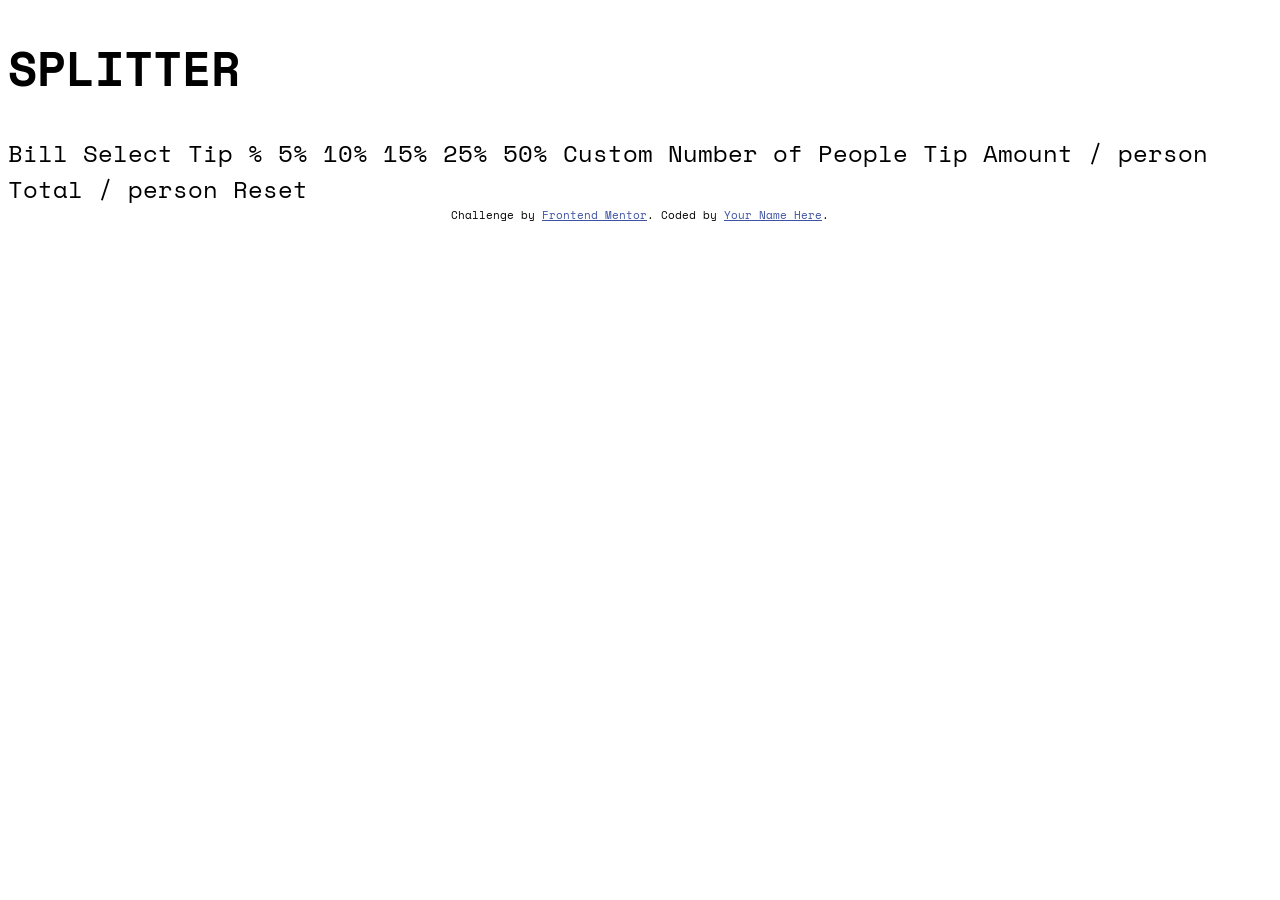
==== tip-calculator-app-main/index.html @ 4a59e86a "first commit" ====
<!DOCTYPE html>
<html lang="en">
  <head>
    <meta charset="UTF-8" />
    <meta name="viewport" content="width=device-width, initial-scale=1.0" />
    <link rel="icon" type="image/png" sizes="32x32" href="./images/favicon-32x32.png" />
    <link rel="preconnect" href="https://fonts.googleapis.com" />
    <link rel="preconnect" href="https://fonts.gstatic.com" crossorigin />
    <link href="https://fonts.googleapis.com/css2?family=Space+Mono:wght@400;700&display=swap" rel="stylesheet" />
    <link rel="stylesheet" href="./src/styles.css" />
    <title>Frontend Mentor | Tip calculator app</title>
    <script defer src="./src/script.js"></script>
  </head>
  <body>
    <h1>SPLITTER</h1>
    Bill Select Tip % 5% 10% 15% 25% 50% Custom Number of People Tip Amount / person Total / person Reset

    <div class="attribution">Challenge by <a href="https://www.frontendmentor.io?ref=challenge" target="_blank">Frontend Mentor</a>. Coded by <a href="#">Your Name Here</a>.</div>
  </body>
</html>
---- tip-calculator-app-main/src/styles.css ----
:root {
  font-size: 24px;
  font-family: 'Space Mono', monospace;
--Strong-cyan: hsl(172, 67%, 45%);
--Very-dark-cyan: hsl(183, 100%, 15%);
--Dark-grayish-cyan: hsl(186, 14%, 43%);
--Grayish-cyan: hsl(184, 14%, 56%);
--Light-grayish-cyan: hsl(185, 41%, 84%);
--Very-light-grayish-cyan: hsl(189, 41%, 97%);
--White: hsl(0, 0%, 100%);
}

.attribution {
    font-size: 11px;
    text-align: center;
  }

.attribution a {
    color: hsl(228, 45%, 44%);
  }

  @media screen and (max-width: 375px) {
    
  }
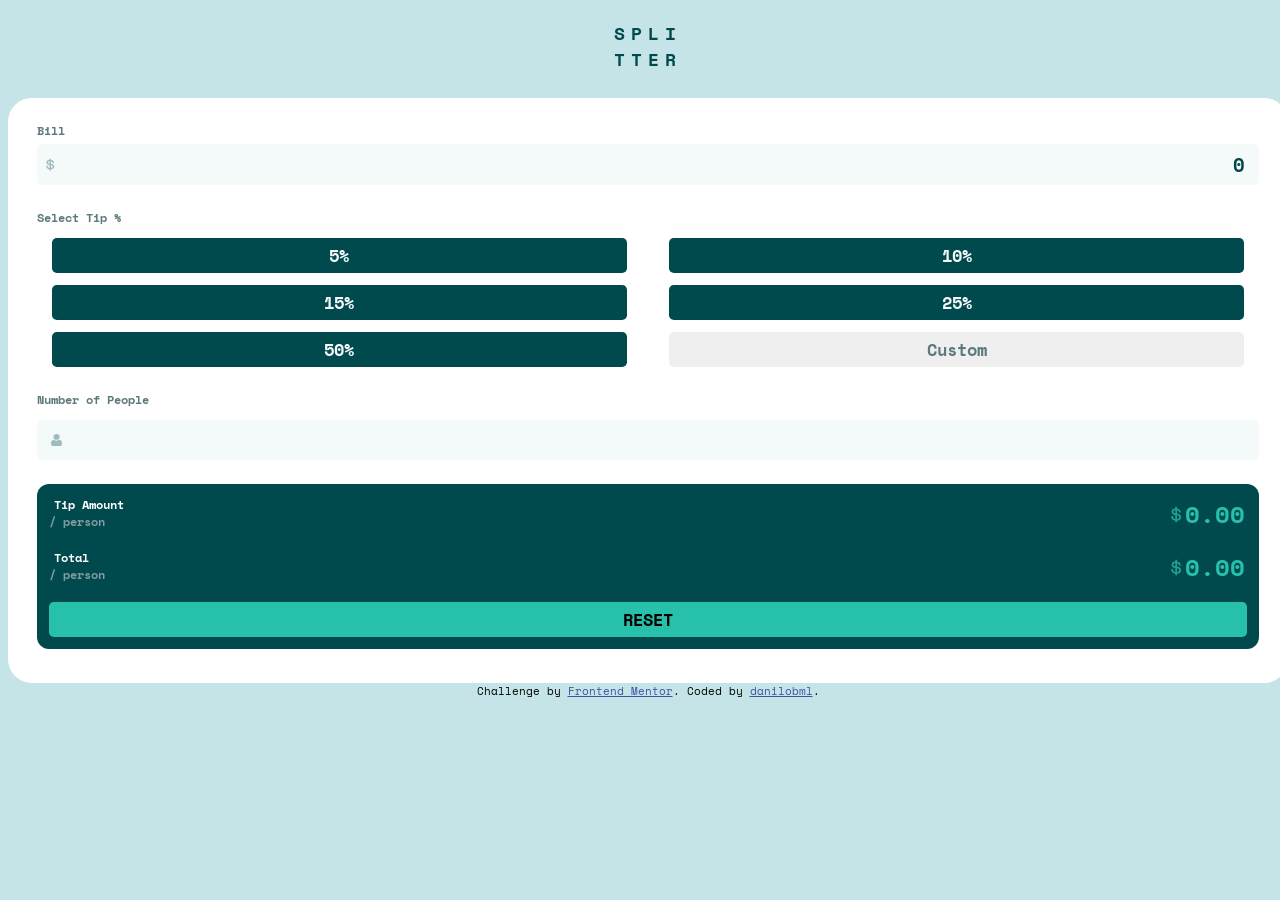
==== commit c85abba6: "mobile-basic-structure-and-style" ====
--- a/tip-calculator-app-main/index.html
+++ b/tip-calculator-app-main/index.html
@@ -12,9 +12,41 @@
     <script defer src="./src/script.js"></script>
   </head>
   <body>
-    <h1>SPLITTER</h1>
-    Bill Select Tip % 5% 10% 15% 25% 50% Custom Number of People Tip Amount / person Total / person Reset
+    <h1 class="top-h1">SPLI</h1>
+    <h1 class="bottom-h1">TTER</h1>
+    <div class="main-container">
+    <h6>Bill</h6> 
+   <div class="bill-screen">
+     <img src="./images/icon-dollar.svg" class="icon-dollar" alt="icon-dollar">
+     <input class="input-bill" type="number" step='0.01' min="0" value='0'>
+   </div>
+    <h6>Select Tip %</h6>
+    <div class="buttons">
+    <button class="selector">5%</button>
+    <button class="selector">10%</button>
+    <button class="selector">15%</button>
+    <button class="selector">25%</button>
+    <button class="selector">50%</button>
+    <button class="custom">Custom</button>
+  </div>
+    <h6>Number of People<h6> 
+    <div class="people-screen">
+      <img src="./images/icon-person.svg" class="icon-person" alt="icon-person">
+      <input class="input-people" type="number"  min="0">
+    </div>
+    <div class="amount-screen">
+    <div class="amount">
+    <span><span class="screen-p-big">Tip Amount</span><span class="screen-p-small"><br>/ person</span></span>
+    <div class="result-amount"><span><img src="./images/icon-dollar.svg" alt="icon-dollar" class="dollar-result"></span><span id="value-amount">0.00</span></div>
+    </div>
+    <div class="total">
+      <span><span class="screen-p-big">Total</span><span class="screen-p-small"><br>/ person</span></span>
+      <div class="result-amount"><span><img src="./images/icon-dollar.svg" alt="icon-dollar" class="dollar-result"></span><span id="total-amount">0.00</span></div>
+      </div>
 
-    <div class="attribution">Challenge by <a href="https://www.frontendmentor.io?ref=challenge" target="_blank">Frontend Mentor</a>. Coded by <a href="#">Your Name Here</a>.</div>
+
+    <button class="reset">RESET</button> </div> 
+    </div>
+    <div class="attribution">Challenge by <a href="https://www.frontendmentor.io?ref=challenge" target="_blank">Frontend Mentor</a>. Coded by <a href="https://github.com/danilobml">danilobml</a>.</div>
   </body>
 </html>
--- a/tip-calculator-app-main/src/styles.css
+++ b/tip-calculator-app-main/src/styles.css
@@ -1,3 +1,13 @@
+html{ 
+  box-sizing: border-box;
+}
+*,
+*:before,
+*:after {
+   box-sizing:inherit;
+}
+
+
 :root {
   font-size: 24px;
   font-family: 'Space Mono', monospace;
@@ -10,6 +20,182 @@
 --White: hsl(0, 0%, 100%);
 }
 
+/* Body and background */
+body{
+  background-color: var(--Light-grayish-cyan);
+  display: flex;
+  flex-direction: column;
+  justify-content: center;
+  align-items: center;
+  width: 100vw;
+}
+
+h1{
+  font-size: 18px;
+  color: var(--Very-dark-cyan);
+  letter-spacing: 6px;
+}
+
+.top-h1{
+  margin-bottom: 0;
+}
+
+.bottom-h1{
+  margin-top: 0;
+  margin-bottom: 1.1rem;
+}
+
+/* Main container */
+
+.main-container {
+  background-color: var(--White);
+  padding: 1.2rem;
+  padding-top: 0.5rem;
+  border-radius: 1rem;
+  width: 100%;
+  margin: auto 0;
+}
+
+h6{
+  color: var(--Dark-grayish-cyan);
+  margin: 0;
+  margin-top: 0.5rem;
+  margin-bottom: 0.2rem;
+  font-size: 0.5rem;
+}
+
+/* First ("bill") and "Number of people" screens */
+
+.bill-screen, .people-screen{
+  background-color: var(--Very-light-grayish-cyan);
+  padding: 0.2rem;
+  border-radius: 0.2rem; 
+  display: flex;
+  justify-content: space-between;
+  align-items: center;
+  margin-bottom: 1rem;
+}
+
+.icon-dollar{
+  height: 0.55rem;
+  width: 0.35rem;
+  margin-left: 0.2rem;
+}
+
+.icon-person {
+  height: 0.5rem;
+  width: 0.43rem;
+  margin-left: 0.4rem;
+}
+
+.input-bill, .input-people{
+  color: var(--Very-dark-cyan);
+  background: transparent;
+  border: none;
+  outline: none;
+  width: 90%;
+  text-align: end;
+  font-size: 0.8rem;
+  font-weight: 700;
+  padding-right: 0.4rem;
+  font-family: 'Space Mono', monospace;
+}
+
+/* Number input without arrows - Chrome, Edge, Opera etc */
+input::-webkit-outer-spin-button,
+input::-webkit-inner-spin-button {
+  -webkit-appearance: none;
+  margin: 0;
+}
+
+/* Number input without arrows - Firefox */
+input[type=number] {
+  -moz-appearance: textfield;
+}
+
+/* % Selection div */
+.buttons {
+  display: flex;
+  flex-wrap: wrap;
+  gap: 12px;
+  justify-content: space-around;
+  margin-top: 0.5rem;
+  margin-bottom: 1rem
+}
+
+button {
+  width: 47%;
+  height: 35px;
+  font-weight: 700;
+  font-size: 0.7rem;
+  border-radius: 0.2rem;
+  border: none;
+  font-family: 'Space Mono', monospace;
+}
+
+button:active {
+  background-color: var(--Strong-cyan);
+  color: var(--Very-dark-cyan);
+}
+
+.selector {
+  background-color: var(--Very-dark-cyan);
+  color: var(--Very-light-grayish-cyan);
+}
+
+.custom {
+  color: var(--Dark-grayish-cyan);
+}
+
+/* End (amount) Screen */
+
+.amount-screen {
+  background-color: var(--Very-dark-cyan);
+  padding: 0.5rem;
+  border-radius: 0.5rem;
+  display: flex;
+  flex-direction: column;
+}
+
+.screen-p-big {
+  color: var(--White);
+  margin-bottom: 0.1rem;
+  margin-left: 0.2rem;
+}
+
+.screen-p-small {
+  font-size: 0.5rem;
+  color: var(--Grayish-cyan);
+  margin-top: 0;
+  margin-left: 0.2rem;
+}
+
+.amount, .total {
+  display: flex;
+  justify-content: space-between;
+  margin-bottom: 0.7rem;
+}
+
+.result-amount, .result-total {
+  color: var(--Strong-cyan);
+  font-size: 1rem;
+  margin-right: 0.1rem;
+}
+
+.dollar-result{
+  font-size: 1rem;
+    margin-right: 0.1rem;
+  filter: invert(57%) sepia(95%) saturate(330%) hue-rotate(122deg) brightness(91%) contrast(93%);
+  font-weight: bold;
+}
+
+.reset {
+  width: 100%;
+  background-color: var(--Strong-cyan);
+  font-size: 0.7rem;
+  align-self: center;
+}
+
 .attribution {
     font-size: 11px;
     text-align: center;
@@ -19,6 +205,15 @@
     color: hsl(228, 45%, 44%);
   }
 
-  @media screen and (max-width: 375px) {
-    
+  @media screen and (max-width: 376px) {
+    .main-container{
+      width: 100%;
+    }
+
+  }
+
+  @media screen and (min-width: 376px) {
+    .main-container{
+  
+    }
   }
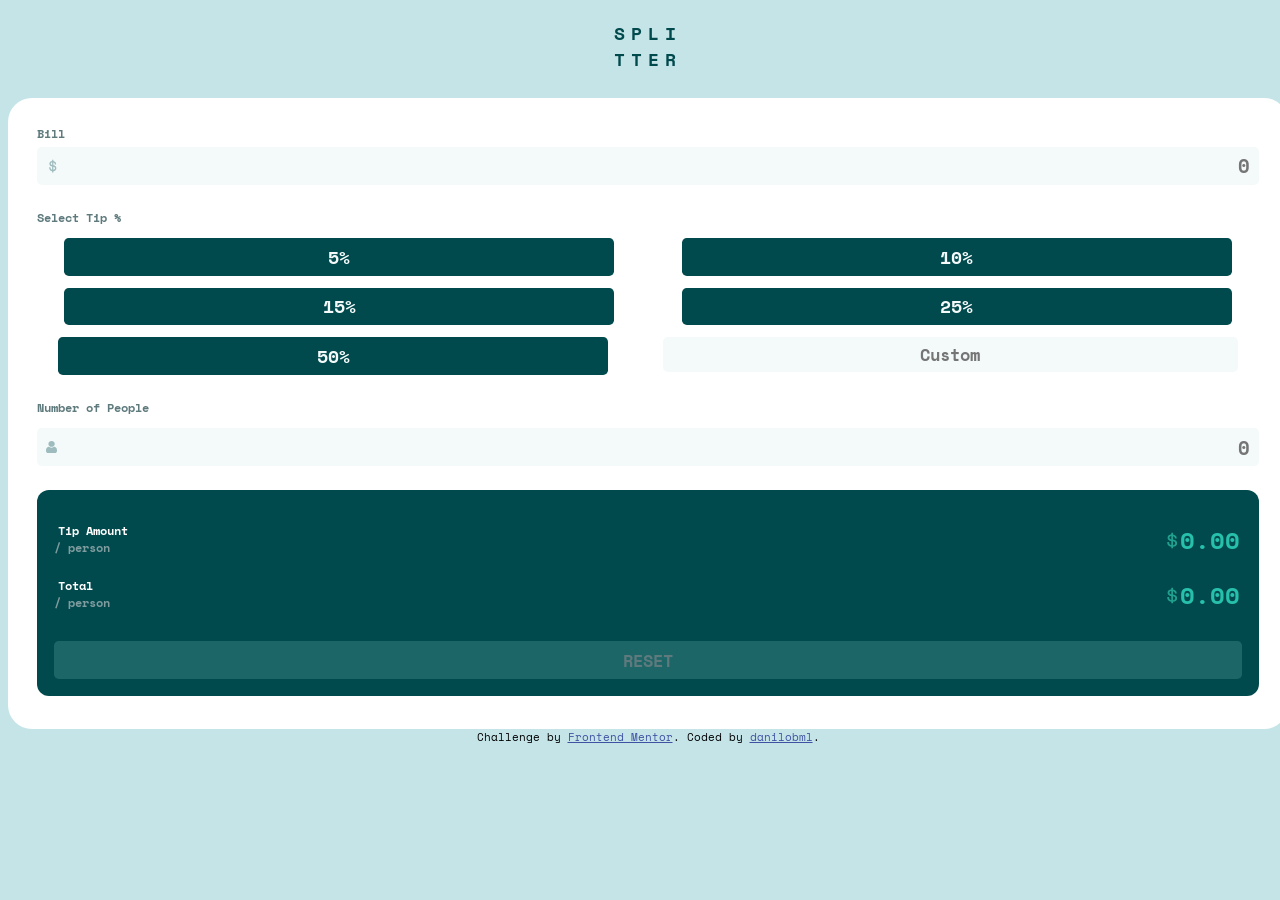
==== commit efe63875: "mobile ready, all functionalities" ====
--- a/tip-calculator-app-main/index.html
+++ b/tip-calculator-app-main/index.html
@@ -12,28 +12,34 @@
     <script defer src="./src/script.js"></script>
   </head>
   <body>
+    <!-- Body and background -->
     <h1 class="top-h1">SPLI</h1>
     <h1 class="bottom-h1">TTER</h1>
+    <!-- Main container -->
     <div class="main-container">
     <h6>Bill</h6> 
+    <!-- Bill screen value input -->
    <div class="bill-screen">
      <img src="./images/icon-dollar.svg" class="icon-dollar" alt="icon-dollar">
-     <input class="input-bill" type="number" step='0.01' min="0" value='0'>
+     <input class="input-bill" type="number" step='0.01' min="0" placeholder="0" onfocus="this.value=''">
    </div>
+   <!-- Tip (%) selectors -->
     <h6>Select Tip %</h6>
     <div class="buttons">
-    <button class="selector">5%</button>
-    <button class="selector">10%</button>
-    <button class="selector">15%</button>
-    <button class="selector">25%</button>
-    <button class="selector">50%</button>
-    <button class="custom">Custom</button>
+    <button class="selector" value="5">5%</button>
+    <button class="selector" value="10">10%</button>
+    <button class="selector" value="15">15%</button>
+    <button class="selector" value="25">25%</button>
+    <button class="selector" value="50">50%</button>
+    <input type="text" class="custom" placeholder="Custom"></button>
   </div>
+    <!-- People screen input -->
     <h6>Number of People<h6> 
     <div class="people-screen">
       <img src="./images/icon-person.svg" class="icon-person" alt="icon-person">
-      <input class="input-people" type="number"  min="0">
+      <input class="input-people" type="number" placeholder="0" min="0" onfocus="this.value=''">
     </div>
+    <!-- Big screen - amount and total -->
     <div class="amount-screen">
     <div class="amount">
     <span><span class="screen-p-big">Tip Amount</span><span class="screen-p-small"><br>/ person</span></span>
@@ -41,12 +47,11 @@
     </div>
     <div class="total">
       <span><span class="screen-p-big">Total</span><span class="screen-p-small"><br>/ person</span></span>
-      <div class="result-amount"><span><img src="./images/icon-dollar.svg" alt="icon-dollar" class="dollar-result"></span><span id="total-amount">0.00</span></div>
+      <div class="result-amount"><span><img src="./images/icon-dollar.svg" alt="icon-dollar" class="dollar-result"></span><span id="value-total">0.00</span></div>
       </div>
-
-
     <button class="reset">RESET</button> </div> 
     </div>
+    <!-- End of main container -->
     <div class="attribution">Challenge by <a href="https://www.frontendmentor.io?ref=challenge" target="_blank">Frontend Mentor</a>. Coded by <a href="https://github.com/danilobml">danilobml</a>.</div>
   </body>
 </html>
--- a/tip-calculator-app-main/src/styles.css
+++ b/tip-calculator-app-main/src/styles.css
@@ -50,10 +50,11 @@
 .main-container {
   background-color: var(--White);
   padding: 1.2rem;
-  padding-top: 0.5rem;
+  padding-top: 0.6rem;
   border-radius: 1rem;
-  width: 100%;
   margin: auto 0;
+  width:100%;
+  max-width: 370px; 
 }
 
 h6{
@@ -68,37 +69,46 @@
 
 .bill-screen, .people-screen{
   background-color: var(--Very-light-grayish-cyan);
-  padding: 0.2rem;
   border-radius: 0.2rem; 
   display: flex;
   justify-content: space-between;
   align-items: center;
   margin-bottom: 1rem;
+  position: relative;
 }
 
 .icon-dollar{
   height: 0.55rem;
   width: 0.35rem;
-  margin-left: 0.2rem;
+  margin-left: 0.5rem;
+  position: absolute;
 }
 
 .icon-person {
   height: 0.5rem;
   width: 0.43rem;
   margin-left: 0.4rem;
+  position: absolute;
 }
 
 .input-bill, .input-people{
   color: var(--Very-dark-cyan);
+  padding:0.2rem;
   background: transparent;
   border: none;
   outline: none;
-  width: 90%;
+  width: 100%;
   text-align: end;
   font-size: 0.8rem;
   font-weight: 700;
   padding-right: 0.4rem;
   font-family: 'Space Mono', monospace;
+  border-radius: 0.2rem;
+  padding-left:30px;
+}
+
+.input-bill:focus, .input-people:focus {
+  border: 3px solid var(--Strong-cyan);
 }
 
 /* Number input without arrows - Chrome, Edge, Opera etc */
@@ -113,7 +123,7 @@
   -moz-appearance: textfield;
 }
 
-/* % Selection div */
+/* Tip (%) selectors div */
 .buttons {
   display: flex;
   flex-wrap: wrap;
@@ -124,6 +134,28 @@
 }
 
 button {
+  width: 45%;
+  height: 37.5px;
+  font-weight: 700;
+  border-radius: 0.2rem;
+  border: none;
+  font-family: 'Space Mono', monospace;
+}
+
+button.selector {
+  background-color: var(--Very-dark-cyan);
+  color: var(--Very-light-grayish-cyan);
+  font-size: 0.75rem;
+}
+
+button.selector:focus, button.activated {
+  background-color: var(--Strong-cyan);
+  color: var(--Very-dark-cyan);
+}
+
+.custom {
+  background-color: var(--Very-light-grayish-cyan);
+  color: var(--Dark-grayish-cyan);
   width: 47%;
   height: 35px;
   font-weight: 700;
@@ -131,27 +163,16 @@
   border-radius: 0.2rem;
   border: none;
   font-family: 'Space Mono', monospace;
-}
-
-button:active {
-  background-color: var(--Strong-cyan);
-  color: var(--Very-dark-cyan);
-}
-
-.selector {
-  background-color: var(--Very-dark-cyan);
-  color: var(--Very-light-grayish-cyan);
-}
-
-.custom {
-  color: var(--Dark-grayish-cyan);
-}
-
-/* End (amount) Screen */
+  text-align: center;
+}
+
+/* Big Screen - amount and total */
 
 .amount-screen {
   background-color: var(--Very-dark-cyan);
-  padding: 0.5rem;
+  padding: 0.7rem;
+  margin-top: 0.5rem;
+  padding-top: 1.3rem;
   border-radius: 0.5rem;
   display: flex;
   flex-direction: column;
@@ -159,21 +180,21 @@
 
 .screen-p-big {
   color: var(--White);
-  margin-bottom: 0.1rem;
+  margin-bottom: 0.3rem;
   margin-left: 0.2rem;
+  margin-top: 1rem
 }
 
 .screen-p-small {
   font-size: 0.5rem;
   color: var(--Grayish-cyan);
-  margin-top: 0;
   margin-left: 0.2rem;
 }
 
 .amount, .total {
   display: flex;
   justify-content: space-between;
-  margin-bottom: 0.7rem;
+  margin-bottom: 0.8rem;
 }
 
 .result-amount, .result-total {
@@ -190,9 +211,11 @@
 }
 
 .reset {
+  margin-top: 0.4rem;
+  background-color: var(--Strong-cyan);
+  color: var(--Very-dark-cyan);
   width: 100%;
-  background-color: var(--Strong-cyan);
-  font-size: 0.7rem;
+  font-size: 0.65rem;
   align-self: center;
 }
 
@@ -205,15 +228,27 @@
     color: hsl(228, 45%, 44%);
   }
 
-  @media screen and (max-width: 376px) {
+  @media screen and (min-width: 376px) {
     .main-container{
       width: 100%;
-    }
-
-  }
-
-  @media screen and (min-width: 376px) {
-    .main-container{
-  
-    }
+      max-width: 100%;
+    }
+    .reset {
+      background-color: hsla(183, 52%, 29%, 0.8);;
+      color: var(--Dark-grayish-cyan);
+      width: 100%;
+      font-size: 0.7rem;
+      align-self: center;
+    }
+    
+    .reset:hover {
+      background-color: var(--Light-grayish-cyan);
+      color: var(--Very-dark-cyan);
+    }
+    
+    .reset:active {
+      background-color: var(--Strong-cyan);
+      color: var(--Very-dark-cyan);
+    }
+
   }
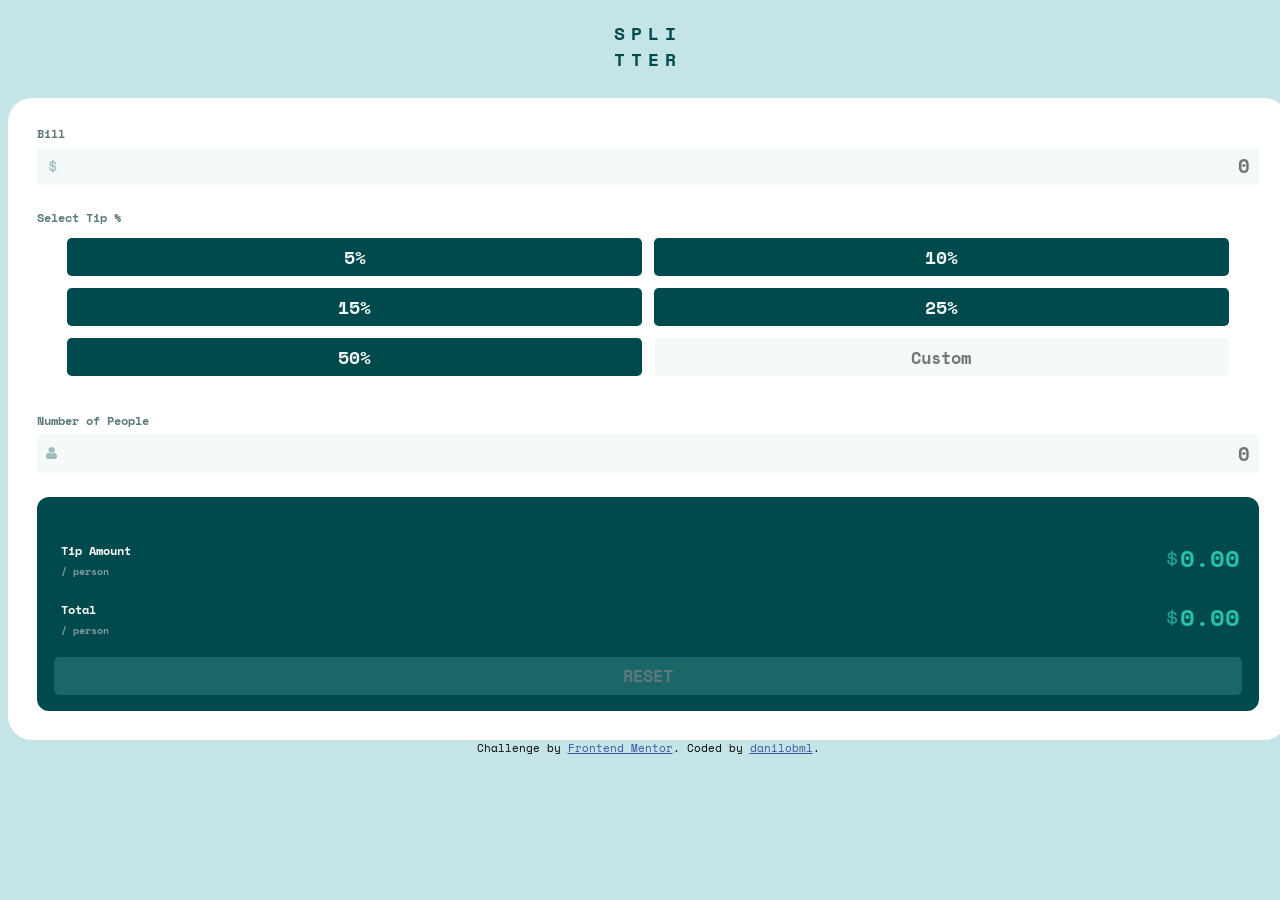
==== commit a738e40a: "functioning mobile" ====
--- a/tip-calculator-app-main/index.html
+++ b/tip-calculator-app-main/index.html
@@ -31,10 +31,13 @@
     <button class="selector" value="15">15%</button>
     <button class="selector" value="25">25%</button>
     <button class="selector" value="50">50%</button>
-    <input type="text" class="custom" placeholder="Custom"></button>
-  </div>
+    <input type="text" class="custom" placeholder="Custom">
+    </div>
     <!-- People screen input -->
+    <div class="people">
     <h6>Number of People<h6> 
+    <h6 class="no-zero">Can't be zero</h6>
+    </div>
     <div class="people-screen">
       <img src="./images/icon-person.svg" class="icon-person" alt="icon-person">
       <input class="input-people" type="number" placeholder="0" min="0" onfocus="this.value=''">
@@ -42,14 +45,16 @@
     <!-- Big screen - amount and total -->
     <div class="amount-screen">
     <div class="amount">
-    <span><span class="screen-p-big">Tip Amount</span><span class="screen-p-small"><br>/ person</span></span>
+    <span><span class="screen-text-big">Tip Amount</span><p class="screen-text-small">/ person</p></span>
     <div class="result-amount"><span><img src="./images/icon-dollar.svg" alt="icon-dollar" class="dollar-result"></span><span id="value-amount">0.00</span></div>
     </div>
     <div class="total">
-      <span><span class="screen-p-big">Total</span><span class="screen-p-small"><br>/ person</span></span>
-      <div class="result-amount"><span><img src="./images/icon-dollar.svg" alt="icon-dollar" class="dollar-result"></span><span id="value-total">0.00</span></div>
-      </div>
-    <button class="reset">RESET</button> </div> 
+      <span><span class="screen-text-big">Total</span><p class="screen-text-small">/ person</p></span>
+      <div class="result-amount"><span><img src="./images/icon-dollar.svg" alt="icon-dollar" class="dollar-result"></span><span id="value-total">0.00</span>
+    </div>
+    </div>
+    <button class="reset">RESET</button> 
+    </div> 
     </div>
     <!-- End of main container -->
     <div class="attribution">Challenge by <a href="https://www.frontendmentor.io?ref=challenge" target="_blank">Frontend Mentor</a>. Coded by <a href="https://github.com/danilobml">danilobml</a>.</div>
--- a/tip-calculator-app-main/src/styles.css
+++ b/tip-calculator-app-main/src/styles.css
@@ -54,7 +54,7 @@
   border-radius: 1rem;
   margin: auto 0;
   width:100%;
-  max-width: 370px; 
+  max-width: 360px; 
 }
 
 h6{
@@ -111,6 +111,31 @@
   border: 3px solid var(--Strong-cyan);
 }
 
+.people{
+  display: flex;
+  justify-content: space-between;
+}
+
+.input-people-zero {
+  border: 3px solid orangered;
+  padding: 0.2rem;
+  background: transparent;
+  outline: none;
+  width: 100%;
+  text-align: end;
+  font-size: 0.8rem;
+  font-weight: 700;
+  padding-right: 0.4rem;
+  font-family: 'Space Mono', monospace;
+  border-radius: 0.2rem;
+  padding-left:30px;
+}
+
+.no-zero{
+  color: orangered;
+  display: none;
+}
+
 /* Number input without arrows - Chrome, Edge, Opera etc */
 input::-webkit-outer-spin-button,
 input::-webkit-inner-spin-button {
@@ -119,7 +144,7 @@
 }
 
 /* Number input without arrows - Firefox */
-input[type=number] {
+input[type="number"] {
   -moz-appearance: textfield;
 }
 
@@ -128,14 +153,14 @@
   display: flex;
   flex-wrap: wrap;
   gap: 12px;
-  justify-content: space-around;
+  justify-content: center;
   margin-top: 0.5rem;
   margin-bottom: 1rem
 }
 
 button {
-  width: 45%;
-  height: 37.5px;
+  width: 47%;
+  height: 38px;
   font-weight: 700;
   border-radius: 0.2rem;
   border: none;
@@ -148,7 +173,7 @@
   font-size: 0.75rem;
 }
 
-button.selector:focus, button.activated {
+button.activated {
   background-color: var(--Strong-cyan);
   color: var(--Very-dark-cyan);
 }
@@ -157,13 +182,18 @@
   background-color: var(--Very-light-grayish-cyan);
   color: var(--Dark-grayish-cyan);
   width: 47%;
-  height: 35px;
+  height: 38px;
   font-weight: 700;
   font-size: 0.7rem;
   border-radius: 0.2rem;
   border: none;
+  outline: none;
   font-family: 'Space Mono', monospace;
   text-align: center;
+}
+
+.custom:focus{
+  border: 3px solid var(--Strong-cyan);
 }
 
 /* Big Screen - amount and total */
@@ -178,34 +208,38 @@
   flex-direction: column;
 }
 
-.screen-p-big {
+.screen-text-big {
+  font-family: 'Space Mono', monospace;
+  font-size: 0.5rem;
+  font-weight: 700;
   color: var(--White);
-  margin-bottom: 0.3rem;
-  margin-left: 0.2rem;
-  margin-top: 1rem
-}
-
-.screen-p-small {
-  font-size: 0.5rem;
+  margin-left:0.3rem;
+}
+
+.screen-text-small {
+  font-size: 0.4rem;
+  font-weight: 700;
   color: var(--Grayish-cyan);
-  margin-left: 0.2rem;
+  margin-top: 0;
+  margin-left: 0.3rem;
 }
 
 .amount, .total {
   display: flex;
   justify-content: space-between;
-  margin-bottom: 0.8rem;
 }
 
 .result-amount, .result-total {
+  font-weight: 700;
   color: var(--Strong-cyan);
   font-size: 1rem;
   margin-right: 0.1rem;
+  margin-top: 0.5rem
 }
 
 .dollar-result{
   font-size: 1rem;
-    margin-right: 0.1rem;
+  margin-right: 0.1rem;
   filter: invert(57%) sepia(95%) saturate(330%) hue-rotate(122deg) brightness(91%) contrast(93%);
   font-weight: bold;
 }
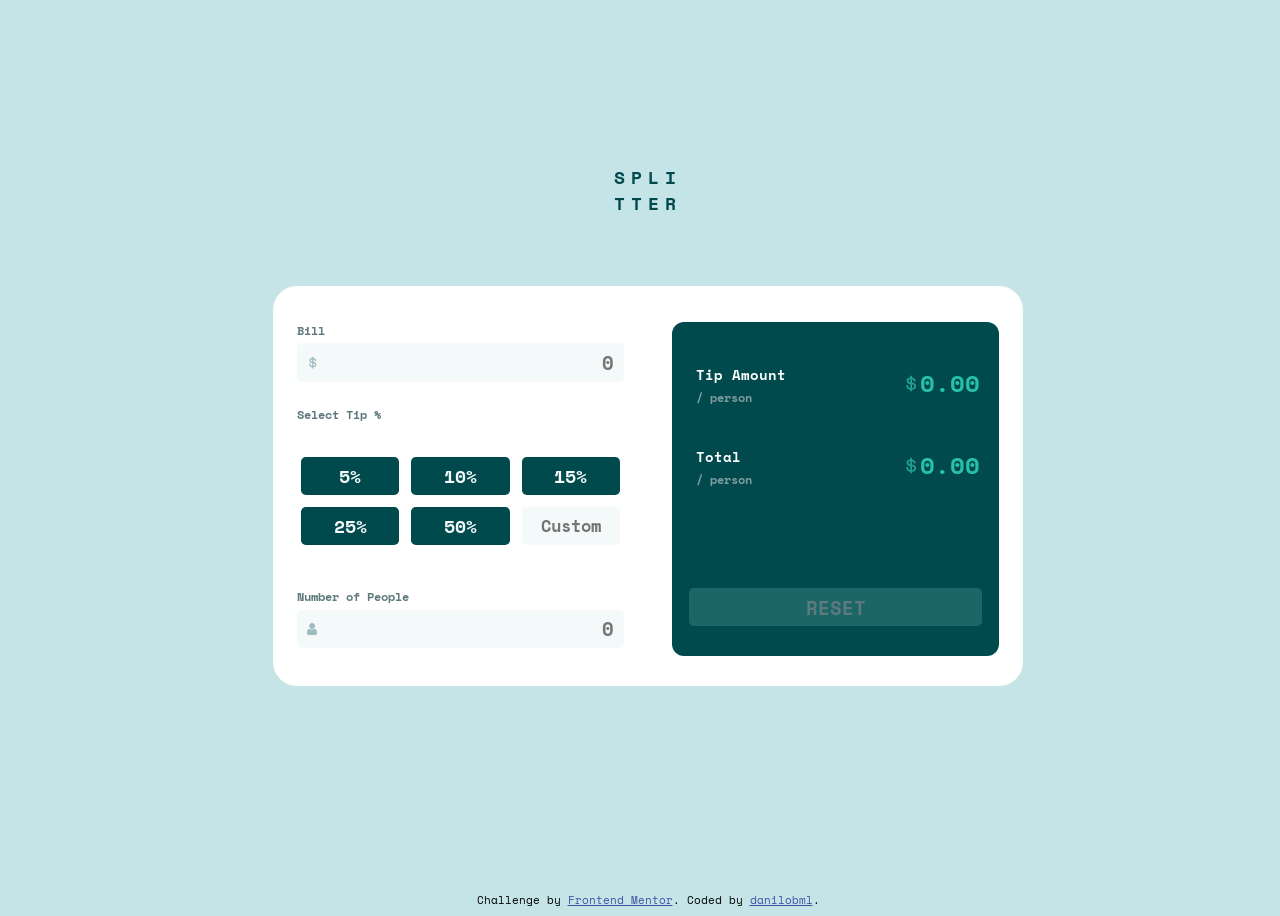
==== commit 1f493abc: "desktop - still needs final styling" ====
--- a/tip-calculator-app-main/index.html
+++ b/tip-calculator-app-main/index.html
@@ -13,11 +13,15 @@
   </head>
   <body>
     <!-- Body and background -->
+    <div class="title">
     <h1 class="top-h1">SPLI</h1>
     <h1 class="bottom-h1">TTER</h1>
+  </div>
     <!-- Main container -->
     <div class="main-container">
-    <h6>Bill</h6> 
+      
+    <div class="desktop-left">
+      <h6>Bill</h6> 
     <!-- Bill screen value input -->
    <div class="bill-screen">
      <img src="./images/icon-dollar.svg" class="icon-dollar" alt="icon-dollar">
@@ -26,35 +30,42 @@
    <!-- Tip (%) selectors -->
     <h6>Select Tip %</h6>
     <div class="buttons">
-    <button class="selector" value="5">5%</button>
-    <button class="selector" value="10">10%</button>
-    <button class="selector" value="15">15%</button>
-    <button class="selector" value="25">25%</button>
-    <button class="selector" value="50">50%</button>
+      <button class="selector" value="5">5%</button>
+      <button class="selector" value="10">10%</button>
+      <button class="selector" value="15">15%</button>
+      <button class="selector" value="25">25%</button>
+      <button class="selector" value="50">50%</button>
     <input type="text" class="custom" placeholder="Custom">
     </div>
     <!-- People screen input -->
     <div class="people">
-    <h6>Number of People<h6> 
-    <h6 class="no-zero">Can't be zero</h6>
+      <h6>Number of People<h6> 
+      <h6 class="no-zero">Can't be zero</h6>
     </div>
     <div class="people-screen">
       <img src="./images/icon-person.svg" class="icon-person" alt="icon-person">
       <input class="input-people" type="number" placeholder="0" min="0" onfocus="this.value=''">
     </div>
+  </div>
+    
+  <div class="desktop-right">
     <!-- Big screen - amount and total -->
     <div class="amount-screen">
-    <div class="amount">
-    <span><span class="screen-text-big">Tip Amount</span><p class="screen-text-small">/ person</p></span>
-    <div class="result-amount"><span><img src="./images/icon-dollar.svg" alt="icon-dollar" class="dollar-result"></span><span id="value-amount">0.00</span></div>
-    </div>
-    <div class="total">
-      <span><span class="screen-text-big">Total</span><p class="screen-text-small">/ person</p></span>
-      <div class="result-amount"><span><img src="./images/icon-dollar.svg" alt="icon-dollar" class="dollar-result"></span><span id="value-total">0.00</span>
-    </div>
+      <div class="amount">
+        <span>
+          <span class="screen-text-big">Tip Amount</span>
+          <p class="screen-text-small">/ person</p>
+        </span>
+      <div class="result-amount"><span><img src="./images/icon-dollar.svg" alt="icon-dollar" class="dollar-result"></span><span id="value-amount">0.00</span></div>
+      </div>
+      <div class="total">
+        <span><span class="screen-text-big">Total</span><p class="screen-text-small">/ person</p></span>
+        <div class="result-amount"><span><img src="./images/icon-dollar.svg" alt="icon-dollar" class="dollar-result"></span><span id="value-total">0.00</span>
+      </div>
     </div>
     <button class="reset">RESET</button> 
-    </div> 
+    </div>
+  </div> 
     </div>
     <!-- End of main container -->
     <div class="attribution">Challenge by <a href="https://www.frontendmentor.io?ref=challenge" target="_blank">Frontend Mentor</a>. Coded by <a href="https://github.com/danilobml">danilobml</a>.</div>
--- a/tip-calculator-app-main/src/styles.css
+++ b/tip-calculator-app-main/src/styles.css
@@ -28,6 +28,7 @@
   justify-content: center;
   align-items: center;
   width: 100vw;
+  height: 100vh;
 }
 
 h1{
@@ -52,9 +53,9 @@
   padding: 1.2rem;
   padding-top: 0.6rem;
   border-radius: 1rem;
-  margin: auto 0;
+  margin: auto;
   width:100%;
-  max-width: 360px; 
+  max-width: 375px;
 }
 
 h6{
@@ -262,11 +263,22 @@
     color: hsl(228, 45%, 44%);
   }
 
-  @media screen and (min-width: 376px) {
+  @media screen and (min-width: 645px) {
+    .title {
+      margin-top: 6rem;
+      margin-bottom: 0.8rem;
+    }
+
     .main-container{
-      width: 100%;
-      max-width: 100%;
-    }
+      margin-top: 1rem;
+      width: 90%;
+      max-width: 750px;
+      height: 400px;
+      display: flex;
+      flex-direction: row;
+      padding: 1rem;
+    }
+
     .reset {
       background-color: hsla(183, 52%, 29%, 0.8);;
       color: var(--Dark-grayish-cyan);
@@ -275,6 +287,50 @@
       align-self: center;
     }
     
+    .desktop-right {
+      width: 50%;
+      margin-left: 2rem;
+      height: 95%;
+      margin-top: 0.5rem;
+    }
+
+    .desktop-left {
+      width: 50%;
+      height: 90%;
+    }
+
+    .buttons {
+      display: flex;
+      margin-top: 1.4rem;
+      margin-bottom: 1.3rem
+    }
+
+    button, .custom {
+      width: 30%
+    }
+
+    .amount-screen {
+      margin-top:0; 
+      height: 100%;
+    }
+
+    .screen-text-big {
+      font-size: 0.6rem;
+    }
+
+    .screen-text-small {
+      font-size: 0.5rem;
+    }
+
+    .total {
+      margin-top: 0.7rem;
+    }
+
+    .reset{
+      margin-top: 3.7rem;
+      font-size: 0.8rem;
+    }
+
     .reset:hover {
       background-color: var(--Light-grayish-cyan);
       color: var(--Very-dark-cyan);
@@ -284,5 +340,11 @@
       background-color: var(--Strong-cyan);
       color: var(--Very-dark-cyan);
     }
-
+  }
+
+  @media screen and (max-width: 374px) {
+    .main-container{
+      width: 374px;
+      height: 660px;
+    } 
   }
